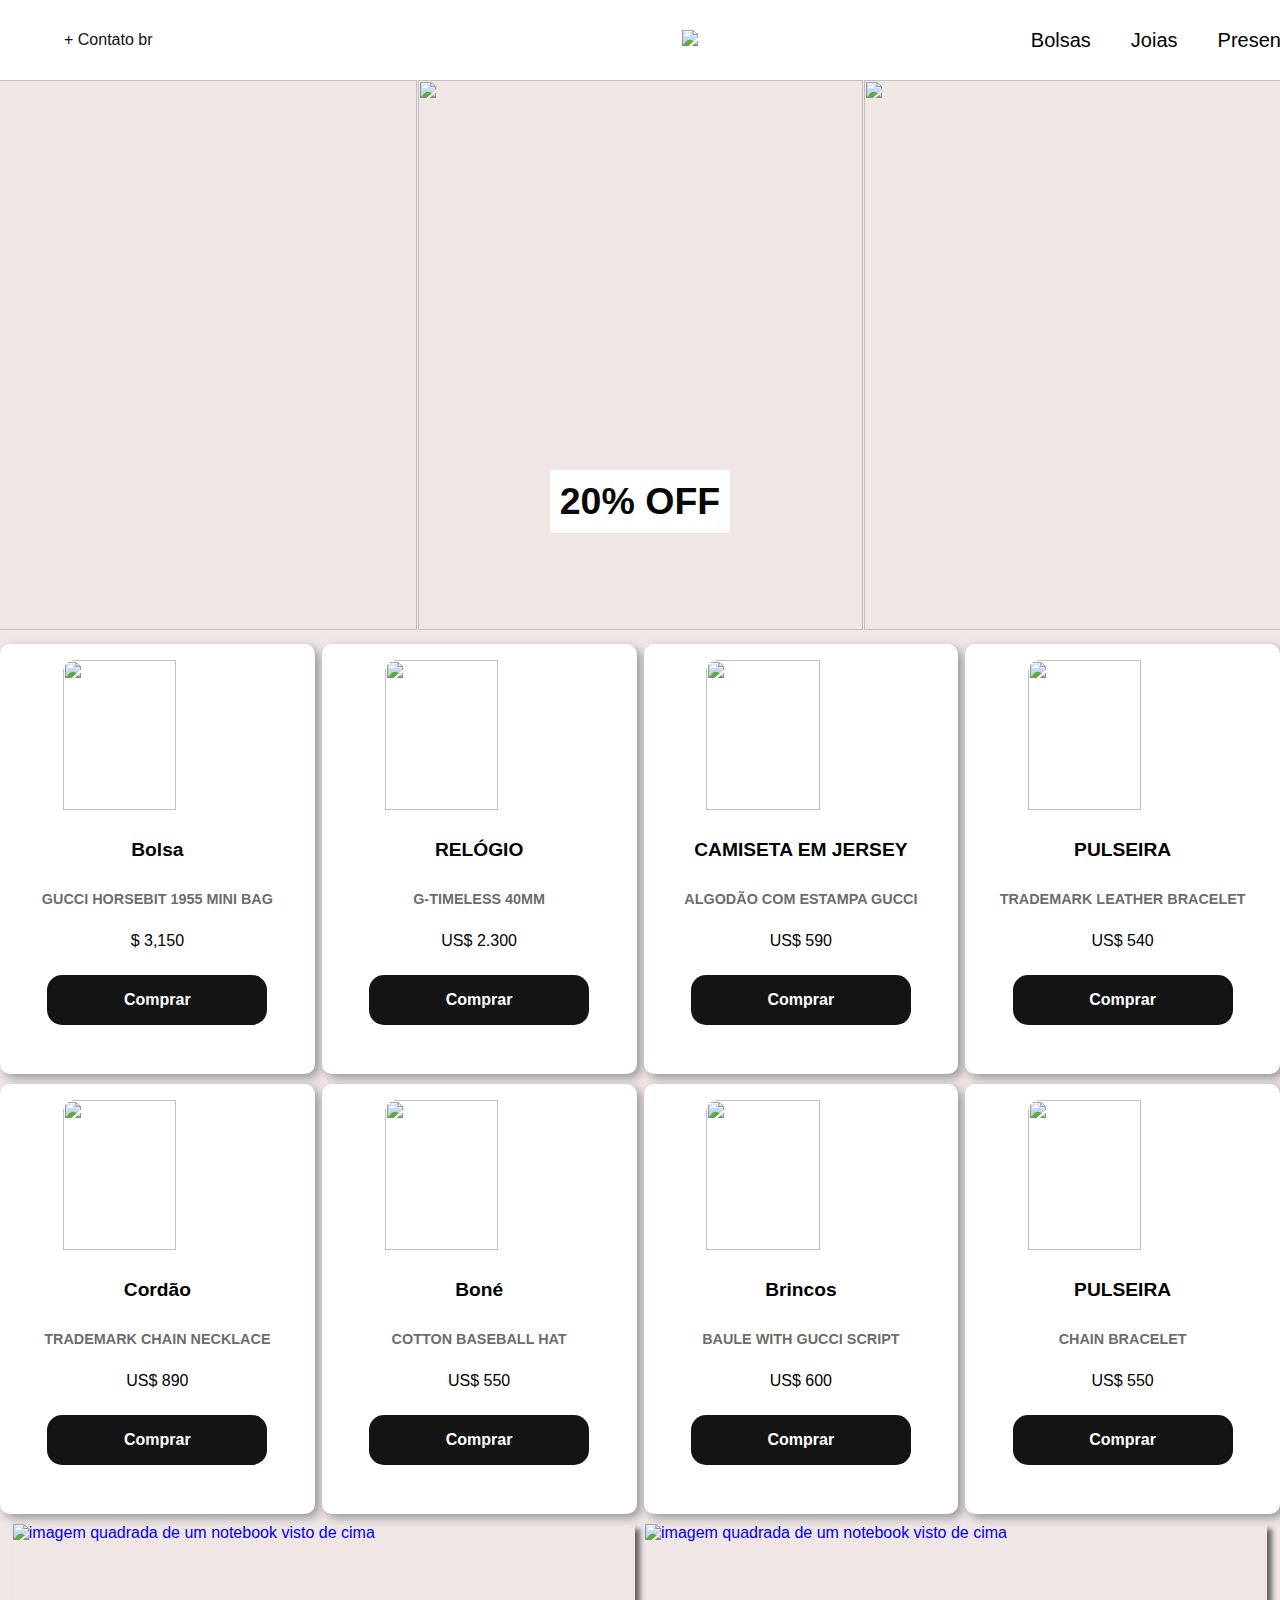
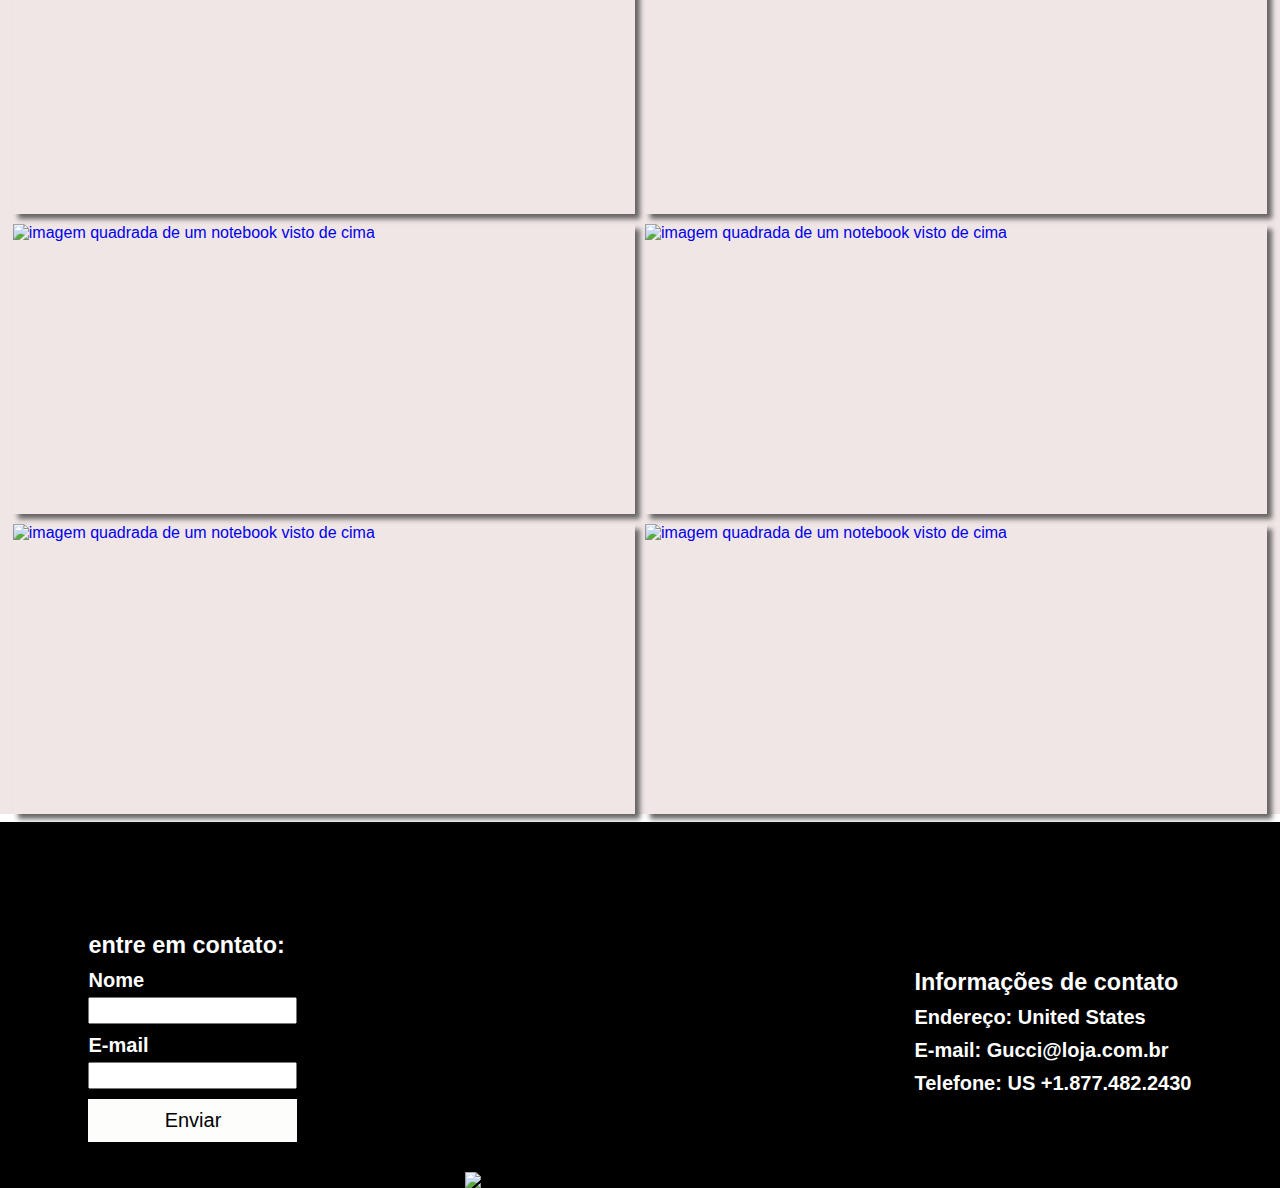
==== landing-page-gucci/index.html @ 6adf0e4d "grid com imagens e  footer" ====
<!DOCTYPE html>
<html lang="pt-br">
<head>
    <meta charset="UTF-8">
    <meta name="viewport" content="width=device-width, initial-scale=1.0">
    <title>Document</title>
    <link rel="stylesheet" href="style.css">
</head>
<body>
    <header>
        <nav class="navbar">
            <div class="navbar-left">
                <a href="https://www.gucci.com/us/en/st/contact-us" class="contact" target="_blank">+ Contato br</a>
            </div>
            <div class="navbar-center">
                <a href="https://www.gucci.com/us/en/" class="logo" target="_blank">
                    <img src="https://upload.wikimedia.org/wikipedia/commons/9/9b/Gucci_logo.png" width="170px">
                </a>
            </div>
            <div class="navbar-right">
                <a href="https://www.gucci.com/us/en/ca/women/handbags-c-women-handbags" class="submenu" target="_blank
                ">Bolsas</a>
                <a href="https://www.gucci.com/us/en/ca/jewelry-watches-c-jewelry-watches" class="submenu" target="_blank">Joias</a>
                <a href="https://www.gucci.com/us/en/nst/gifts" class="submenu" target="_blank">Presentes</a>
            </div>
        </nav>
    </header>
    <main>
        <section class="section_img">
          <div class="home-title">
            <h2 class="title">20% OFF</h2>         
          </div>
            <a href="https://www.gucci.com/us/en/ca/whats-new/new-in/this-week-women-c-new-women" target="_blank">
                <img class="img" src="//media.gucci.com/style/DarkGray_Center_0_0_490x490/1710928925/796936_I4600_8005_003_100_0000_Light-Baule-earrings-with-Gucci-script.jpg">
            </a>
            <a href="https://www.gucci.com/us/en/ca/whats-new/new-in/this-week-women-c-new-women" target="_blank">
              <img class="img" src="//media.gucci.com/style/DarkGray_Center_0_0_490x490/1717435050/811705_KHNKG_8534_003_100_0000_Light-Padlock-small-shoulder-bag.jpg">

            </a>

            <a href="https://www.gucci.com/us/en/ca/whats-new/new-in/this-week-men-c-new-men" target="_blank">
              <img class="img" src="//media.gucci.com/style/DarkGray_Center_0_0_490x490/1712595767/797049_J8410_8163_003_100_0000_Light-Trademark-chain-necklace-with-tag.jpg">

            </a>
        </section>

        <section class="section_card">
            <div class="card">
                <img id="bolsa-gucci" src="//media.gucci.com/style/White_South_0_160_316x316/1618591505/658574_HUHHG_8565_001_077_0067_Light-Gucci-Horsebit-1955-mini-bag.jpg">
                <div>
                  <h1>Bolsa</h1>
                  <h2>GUCCI HORSEBIT 1955 MINI BAG</h2>
                  <span>$ 3,150</span>
                  <button>Comprar</button>             
                </div>
              </div>
            
              <div class="card">
                <img src="//media.gucci.com/style/White_South_0_160_316x316/1706636709/783396_I1600_9065_001_100_0000_Light-G-Timeless-watch-40mm.jpg">
                <div>
                  <h1>RELÓGIO </h1>
                  <h2>G-TIMELESS 40MM</h2>
                  <span>US$ 2.300</span>
                  <button>Comprar</button>
                </div>
              </div>

              <div class="card">
                <img src="//media.gucci.com/style/Transparent_Center_0_0_250x170/1712150132/784361_XJGKW_5904_001_100_0000_Light.png">
                <div>
                  <h1>CAMISETA EM JERSEY </h1>
                  <h2>ALGODÃO COM ESTAMPA GUCCI</h2>
                  <span>US$ 590</span>
                  <button>Comprar</button>
                </div>
              </div>
            
              <div class="card">
                <img src="//media.gucci.com/style/White_South_0_160_316x316/1709280123/797195_JAAGY_8163_001_100_0000_Light-Trademark-leather-bracelet-with-tag.jpg">
                <div>
                  <h1>PULSEIRA</h1>
                  <h2>TRADEMARK LEATHER BRACELET</h2>
                  <span>US$ 540</span>
                  <button>Comprar</button>
                </div>
              </div>
        </section>

        <section class="section_card2">
          <div class="card">
            <img src="//media.gucci.com/style/White_South_0_160_316x316/1716454839/797049_J8410_8163_001_100_0000_Light-Trademark-chain-necklace-with-tag.jpg">
            <div>
              <h1>Cordão</h1>
              <h2>TRADEMARK CHAIN NECKLACE</h2>
              <span>US$ 890</span>
              <button>Comprar</button>
            </div>
          </div>
          <div class="card">
            <img src="//media.gucci.com/style/White_South_0_160_316x316/1714408350/792782_4HBBB_4000_001_100_0000_Light-Cotton-baseball-hat-with-embroidery.jpg" width="150px">
            <div>
              <h1>Boné</h1>
              <h2>COTTON BASEBALL HAT</h2>
              <span>US$ 550</span>
              <button>Comprar</button>
            </div>
          </div>
          <div class="card">
            <img src="//media.gucci.com/style/White_South_0_160_316x316/1714488421/796936_I4600_8005_001_100_0000_Light-Baule-earrings-with-Gucci-script.jpg" width="150px" height="600px">
            <div>
              <h1>Brincos</h1>
              <h2>BAULE WITH GUCCI SCRIPT</h2>
              <span>US$ 600</span>
              <button>Comprar</button>
            </div>
          </div>
          <div class="card">
            <img src="//media.gucci.com/style/White_South_0_160_316x316/1715967114/796566_I4600_8005_001_100_0013_Light-Chain-bracelet-with-Gucci-script-tag.jpg">
            <div>
              <h1>PULSEIRA</h1>
              <h2>CHAIN BRACELET</h2>
              <span>US$ 550</span>
              <button>Comprar</button>
            </div>
          </div>
        </section>

        <section>
          <div class="img-item">
            <a href="#" class="img-grid-container">
              <img class="img-grid" src="//media.gucci.com/style/DarkGray_Center_0_0_490x490/1695745836/692508_XUAEB_1000_002_100_0000_Light-GG-star-tulle-top.jpg" alt="imagem quadrada de um notebook visto de cima">
            </a>

            <a href="#" class="img-grid-container">
              <img class="img-grid" src="//media.gucci.com/style/DarkGray_Center_0_0_490x490/1700591483/773725_XJF8W_9088_002_100_0000_Light-Cotton-jersey-mini-skirt-with-Web.jpg" alt="imagem quadrada de um notebook visto de cima">
            </a>
            
            <a href="#" class="img-grid-container">
              <img class="img-grid" src="//media.gucci.com/style/DarkGray_Center_0_0_490x490/1707240742/788104_ZAQWA_1000_002_100_0000_Light-Silk-and-lace-long-dress.jpg" alt="imagem quadrada de um notebook visto de cima">
            </a>

            <a href="#" class="img-grid-container">             
              <img class="img-grid" src="//media.gucci.com/style/DarkGray_Center_0_0_490x490/1698773629/699561_ZAJOL_9000_002_100_0000_Light-Cotton-poplin-shirt-with-Double-G.jpg" alt="imagem quadrada de um notebook visto de cima">
            </a>


            <a href="#" class="img-grid-container">
               <img class="img-grid" src="//media.gucci.com/style/DarkGray_Center_0_0_490x490/1698773582/699554_ZAJOM_4850_002_100_0000_Light-Cotton-shirt-with-Double-G-embroidery.jpg" alt="imagem quadrada de um notebook visto de cima">
            </a>


            <a href="#" class="img-grid-container">
              <img class="img-grid" src="//media.gucci.com/style/DarkGray_Center_0_0_490x490/1712150133/784361_XJGKW_5904_002_100_0000_Light-Cotton-jersey-T-shirt-with-Gucci-print.jpg" alt="imagem quadrada de um notebook visto de cima">
            </a>
          </div>
        </section>
    </main>

    <footer>
      <section>

        <div class="footer-container">
          <div class="footer-form">
            <h3>entre em contato:</h3>
            <form action="#">
                <label for="name">Nome</label>
                <input type="text" id="name" name="name">
                <label for="email">E-mail</label>
                <input type="email" name="email" id="email">
                <button type="submit">Enviar</button>
            </form>
        </div>
  
    
        <div class="footer-contact">
            <h3>Informações de contato</h3>
            <p>Endereço: United States</p>
            <p>E-mail: Gucci@loja.com.br</p>
            <p>Telefone: US +1.877.482.2430</p>
        </div>
        </div>
  
        <div class="footer-logo">
          <img src="https://static.vecteezy.com/system/resources/previews/023/869/455/original/gucci-logo-brand-symbol-name-white-design-clothes-fashion-illustration-with-black-background-free-vector.jpg" width="350px">
        </div>
      </section>     
    </footer>
</body>
</html>
---- landing-page-gucci/style.css ----
* {
    margin: 0;
    padding: 0;
    box-sizing: border-box;
}


body{
    font-family: sans-serif;
    width: 100%;
}

main{
    background-color: rgba(233, 218, 218, 0.67);
}

.navbar{
    display: flex;
    align-items: center;
    justify-content: space-between;
    max-width: 1180px;
    padding: 1.5rem 4rem;
    height: 80px;
}

a{
    text-decoration: none;
}

.contact {
    color: rgb(19, 15, 15);
}

.navbar-left, .navbar-center, .navbar-right {
    display: flex;
    align-items: center;
}

.navbar-center {
    flex-grow: 1;
    justify-content: center;
    width: 80%;
}

.navbar-left{
    width: 38%;
}

.navbar-right a {
    margin: 20px;
}

.navbar-right{
    width: 10%;
}

.submenu{
    color: black;
    font-size: 20px;
}

/* .img{
    display: flex;
    position: absolute;
    height: 87%;
    width: 100%;
    z-index: 1
} */

.section_img{
    display: flex;
    justify-content: center;
}

.img{
    width: 445px;
    height: 550px;
    transition: 0.5s ease-in-out;
}

.img:first-child{
    margin-left: 1px;
}

.img:hover{
    transform: translateX(-15px);
    cursor: pointer;
}
.section_card{
    display: flex;
    align-items: center;
    justify-content: space-evenly;
    margin-top: 10px;
    gap: 7px;
    font-family: sans-serif;
    
}

.section_card2{
    display: flex;
    align-items: center;
    justify-content: space-evenly;
    margin-top: 10px;
    gap: 7px;
}

.card {
    background-color: #fff;
    width: 430px;
    height: 430px;
    /* height: 80%; */
    border-radius: 10px;
    box-shadow: 4px 4px 10px rgba(128, 128, 128, 0.783);
  }
  .card img {
    width: 60%;
    height: 150px;
    border-top-left-radius: 12px;
    border-top-right-radius: 12px;
    margin-left: 20%;
    margin-top: 5%;
  }
  .card div {
    display: flex;
    flex-direction: column;
    justify-content: center;
    align-items: center;
    gap: 20px;
    /* height: 40%; */
    margin: 20px;
  }
  .card h1 {
    font-size: 1.2rem;
    margin: 5px;
  }
  .card h2 {
    font-size: .9rem;
    color: #5c5c5ceb;
    margin: 5px;
  }
  .card button {
    margin: 5px;
    background-color: #141414;
    height: 50px;
    border: none;
    padding: 4px;
    width: 80%;
    color: rgb(255, 255, 255);
    font-size: 1rem;
    font-weight: bold;
    border-radius: 15px;
   
  }
  .card button:hover {
    background-color: rgb(182, 177, 177);
    color: rgb(248, 248, 252);
    cursor: pointer;
  }

/* tentando colocar um nome sobrepondo as imagens */
.home-title{
    display: flex;
    align-items: center;
    justify-content: center;
    position: absolute;
    top: 470px;
    z-index: 999;
    font-size: 25px;
    color: rgb(8, 8, 8);
    background-color: rgb(255, 255, 255);
}

.title{
    margin: 10px;
    font-weight: bold;
    font-family:"Gucci Sans Pro", Helvetica, Arial, sans-serif;
}

.img-item{
    display: flex;
    flex-wrap: wrap;
    justify-content: space-evenly;
    gap: 10px;
    padding: 0 1vw;
    margin-top: 10px;

}

.img-grid-container{
    width: 430px;
    height: 290px;
    box-shadow: 5px 5px 5px rgb(104, 101, 101);
    flex-grow: 1;
}

.img-grid{
    width: 100%;
    height: 100%;
    object-fit: cover;
}

footer{
    font-size: 20px;
    font-weight: bold;
    font-family: Arial, Helvetica, sans-serif;
}

.footer-container {
    display: flex;
    justify-content: space-around;
    align-items: center;
    background-color: black;
    color: white;
    padding: 30px;
    margin-top: 8px;
}

.footer-logo{
    background-color: black;
    display: flex;
    justify-content: center;
}


.footer-form h3, .footer-contact h3 {
    margin-bottom: 10px;
    margin-top: 80px;
}



.footer-form form{
    display: flex;
    flex-direction: column;
    margin-right: 500px;
}

.footer-form label {
    margin-bottom: 5px;
}

.footer-form input {
    margin-bottom: 10px;
    padding: 3px;
    font-size: 15px;
}

.footer-form button {
    padding: 10px;
    font-size: 20px;
    background-color: rgb(253, 253, 251);
    border: none;
    cursor: pointer;
}

.footer-contact p {
    margin-bottom: 10px;
}
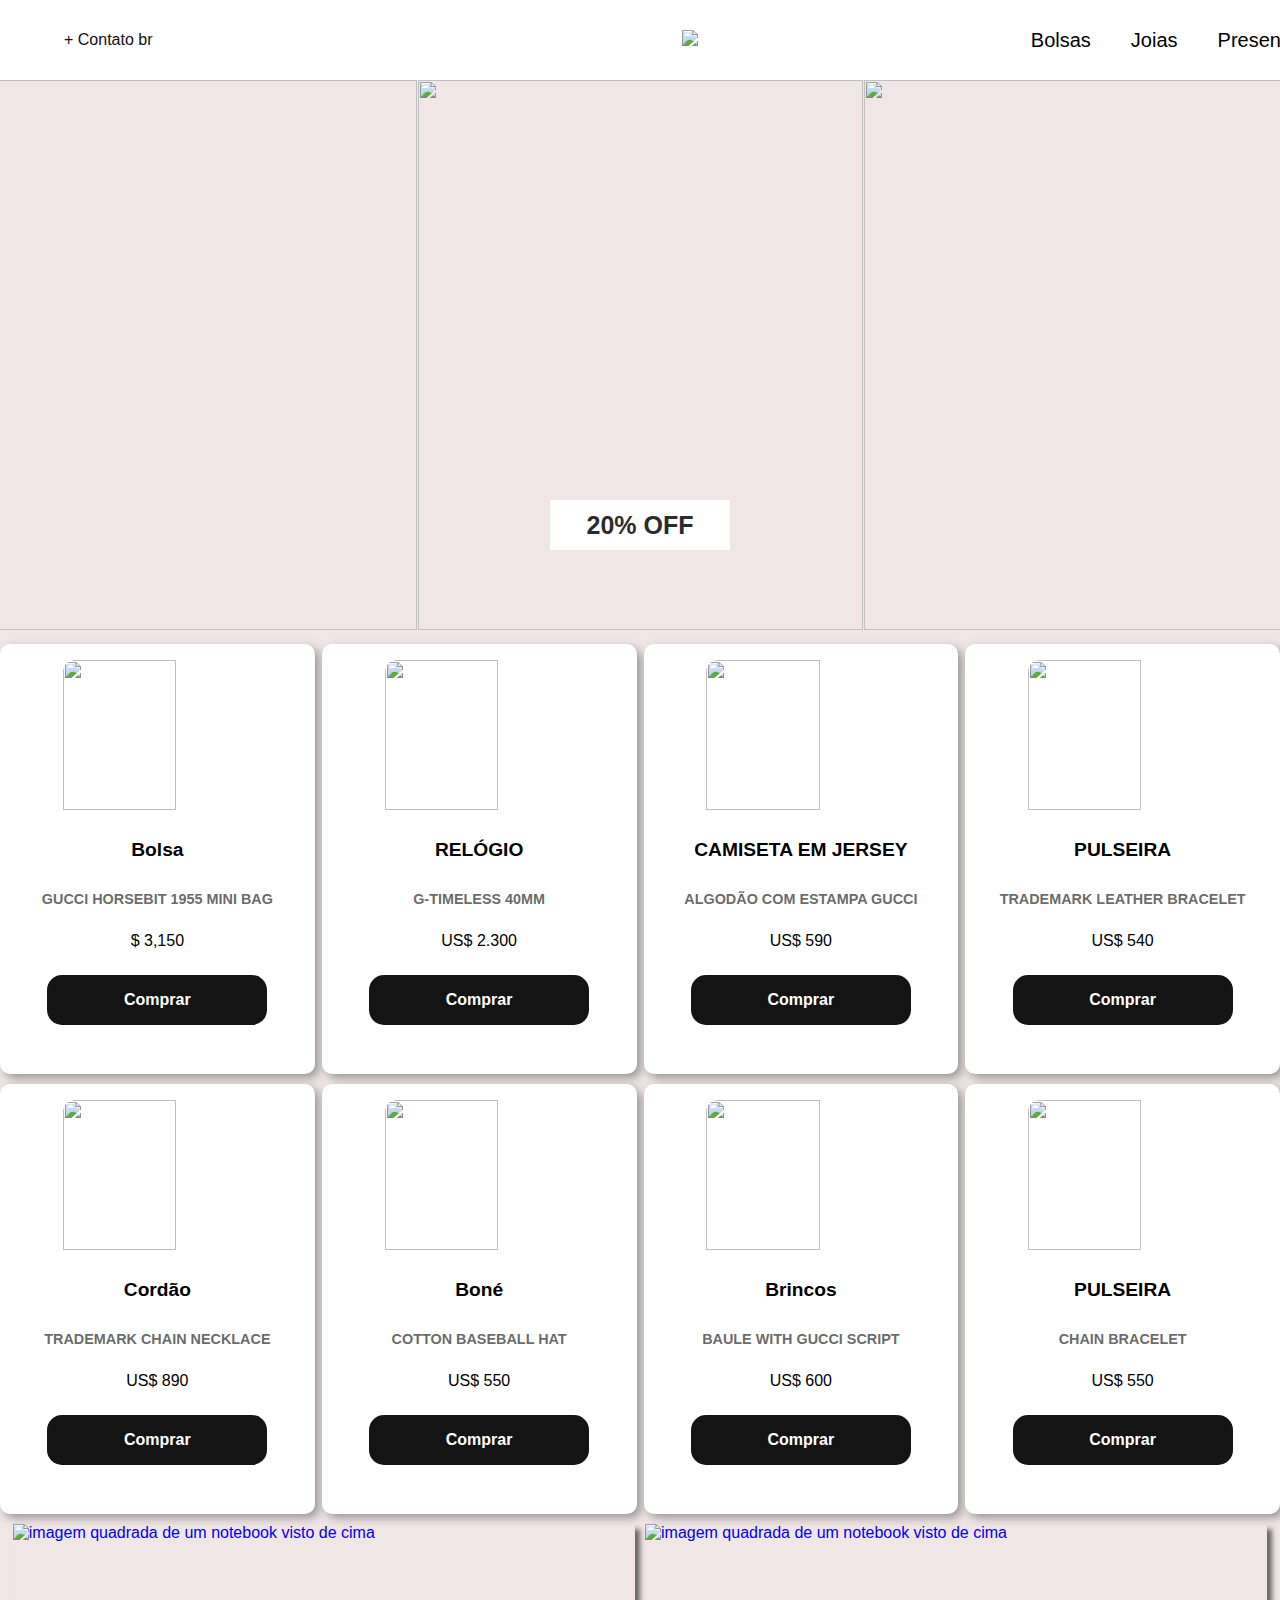
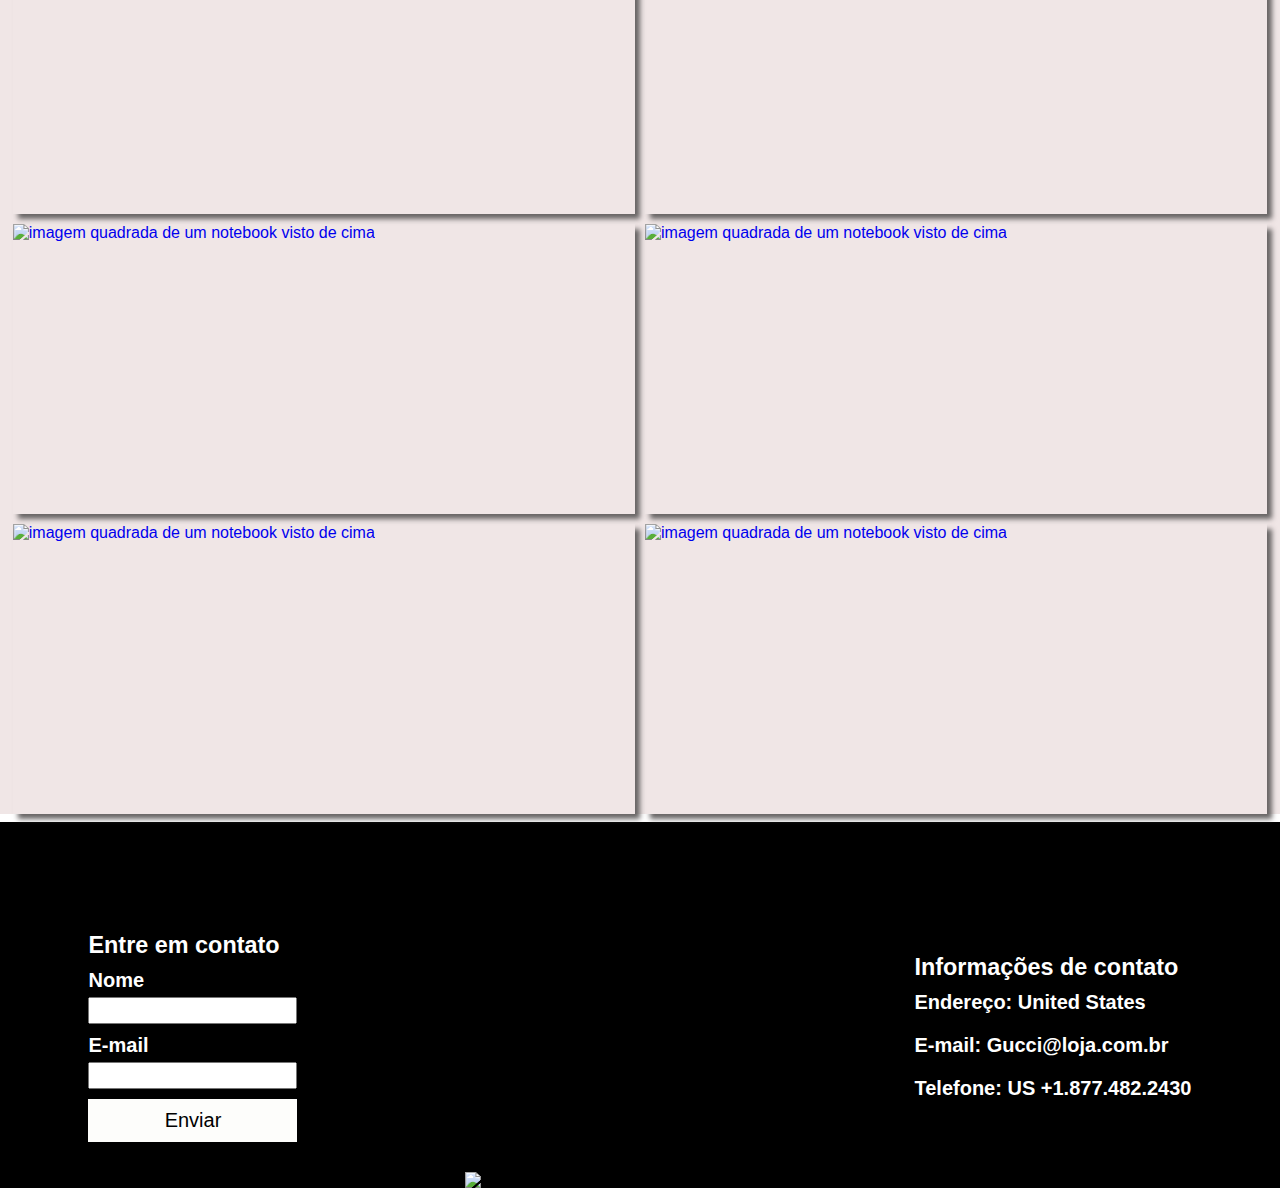
==== commit 64868647: "add ajustes finos" ====
--- a/landing-page-gucci/index.html
+++ b/landing-page-gucci/index.html
@@ -34,7 +34,7 @@
                 <img class="img" src="//media.gucci.com/style/DarkGray_Center_0_0_490x490/1710928925/796936_I4600_8005_003_100_0000_Light-Baule-earrings-with-Gucci-script.jpg">
             </a>
             <a href="https://www.gucci.com/us/en/ca/whats-new/new-in/this-week-women-c-new-women" target="_blank">
-              <img class="img" src="//media.gucci.com/style/DarkGray_Center_0_0_490x490/1717435050/811705_KHNKG_8534_003_100_0000_Light-Padlock-small-shoulder-bag.jpg">
+              <img class="img" src="//media.gucci.com/style/DarkGray_Center_0_0_490x490/1715014068/796566_I4600_8005_003_100_0000_Light-Chain-bracelet-with-Gucci-script-tag.jpg">
 
             </a>
 
@@ -126,30 +126,30 @@
         </section>
 
         <section>
-          <div class="img-item">
-            <a href="#" class="img-grid-container">
+          <div class="img-grid-container">
+            <a href="#" class="img-item">
               <img class="img-grid" src="//media.gucci.com/style/DarkGray_Center_0_0_490x490/1695745836/692508_XUAEB_1000_002_100_0000_Light-GG-star-tulle-top.jpg" alt="imagem quadrada de um notebook visto de cima">
             </a>
 
-            <a href="#" class="img-grid-container">
+            <a href="#" class="img-item">
               <img class="img-grid" src="//media.gucci.com/style/DarkGray_Center_0_0_490x490/1700591483/773725_XJF8W_9088_002_100_0000_Light-Cotton-jersey-mini-skirt-with-Web.jpg" alt="imagem quadrada de um notebook visto de cima">
             </a>
             
-            <a href="#" class="img-grid-container">
+            <a href="#" class="img-item">
               <img class="img-grid" src="//media.gucci.com/style/DarkGray_Center_0_0_490x490/1707240742/788104_ZAQWA_1000_002_100_0000_Light-Silk-and-lace-long-dress.jpg" alt="imagem quadrada de um notebook visto de cima">
             </a>
 
-            <a href="#" class="img-grid-container">             
+            <a href="#" class="img-item">             
               <img class="img-grid" src="//media.gucci.com/style/DarkGray_Center_0_0_490x490/1698773629/699561_ZAJOL_9000_002_100_0000_Light-Cotton-poplin-shirt-with-Double-G.jpg" alt="imagem quadrada de um notebook visto de cima">
             </a>
 
 
-            <a href="#" class="img-grid-container">
+            <a href="#" class="img-item">
                <img class="img-grid" src="//media.gucci.com/style/DarkGray_Center_0_0_490x490/1698773582/699554_ZAJOM_4850_002_100_0000_Light-Cotton-shirt-with-Double-G-embroidery.jpg" alt="imagem quadrada de um notebook visto de cima">
             </a>
 
 
-            <a href="#" class="img-grid-container">
+            <a href="#" class="img-item">
               <img class="img-grid" src="//media.gucci.com/style/DarkGray_Center_0_0_490x490/1712150133/784361_XJGKW_5904_002_100_0000_Light-Cotton-jersey-T-shirt-with-Gucci-print.jpg" alt="imagem quadrada de um notebook visto de cima">
             </a>
           </div>
@@ -161,7 +161,7 @@
 
         <div class="footer-container">
           <div class="footer-form">
-            <h3>entre em contato:</h3>
+            <h3>Entre em contato</h3>
             <form action="#">
                 <label for="name">Nome</label>
                 <input type="text" id="name" name="name">
--- a/landing-page-gucci/style.css
+++ b/landing-page-gucci/style.css
@@ -59,13 +59,6 @@
     font-size: 20px;
 }
 
-/* .img{
-    display: flex;
-    position: absolute;
-    height: 87%;
-    width: 100%;
-    z-index: 1
-} */
 
 .section_img{
     display: flex;
@@ -163,20 +156,22 @@
     align-items: center;
     justify-content: center;
     position: absolute;
-    top: 470px;
+    top: 500px;
     z-index: 999;
+    width: 180px;
+    height: 50px;
+    color: rgb(44, 43, 43);
+    background-color: rgb(255, 255, 255);
+}
+
+.title{
     font-size: 25px;
-    color: rgb(8, 8, 8);
-    background-color: rgb(255, 255, 255);
-}
-
-.title{
     margin: 10px;
     font-weight: bold;
     font-family:"Gucci Sans Pro", Helvetica, Arial, sans-serif;
 }
 
-.img-item{
+.img-grid-container{
     display: flex;
     flex-wrap: wrap;
     justify-content: space-evenly;
@@ -186,7 +181,7 @@
 
 }
 
-.img-grid-container{
+.img-item{
     width: 430px;
     height: 290px;
     box-shadow: 5px 5px 5px rgb(104, 101, 101);
@@ -254,14 +249,14 @@
 }
 
 .footer-contact p {
-    margin-bottom: 10px;
-}
-
-
-
-
-
-
-
-
-
+    margin-bottom: 20px;
+}
+
+
+
+
+
+
+
+
+
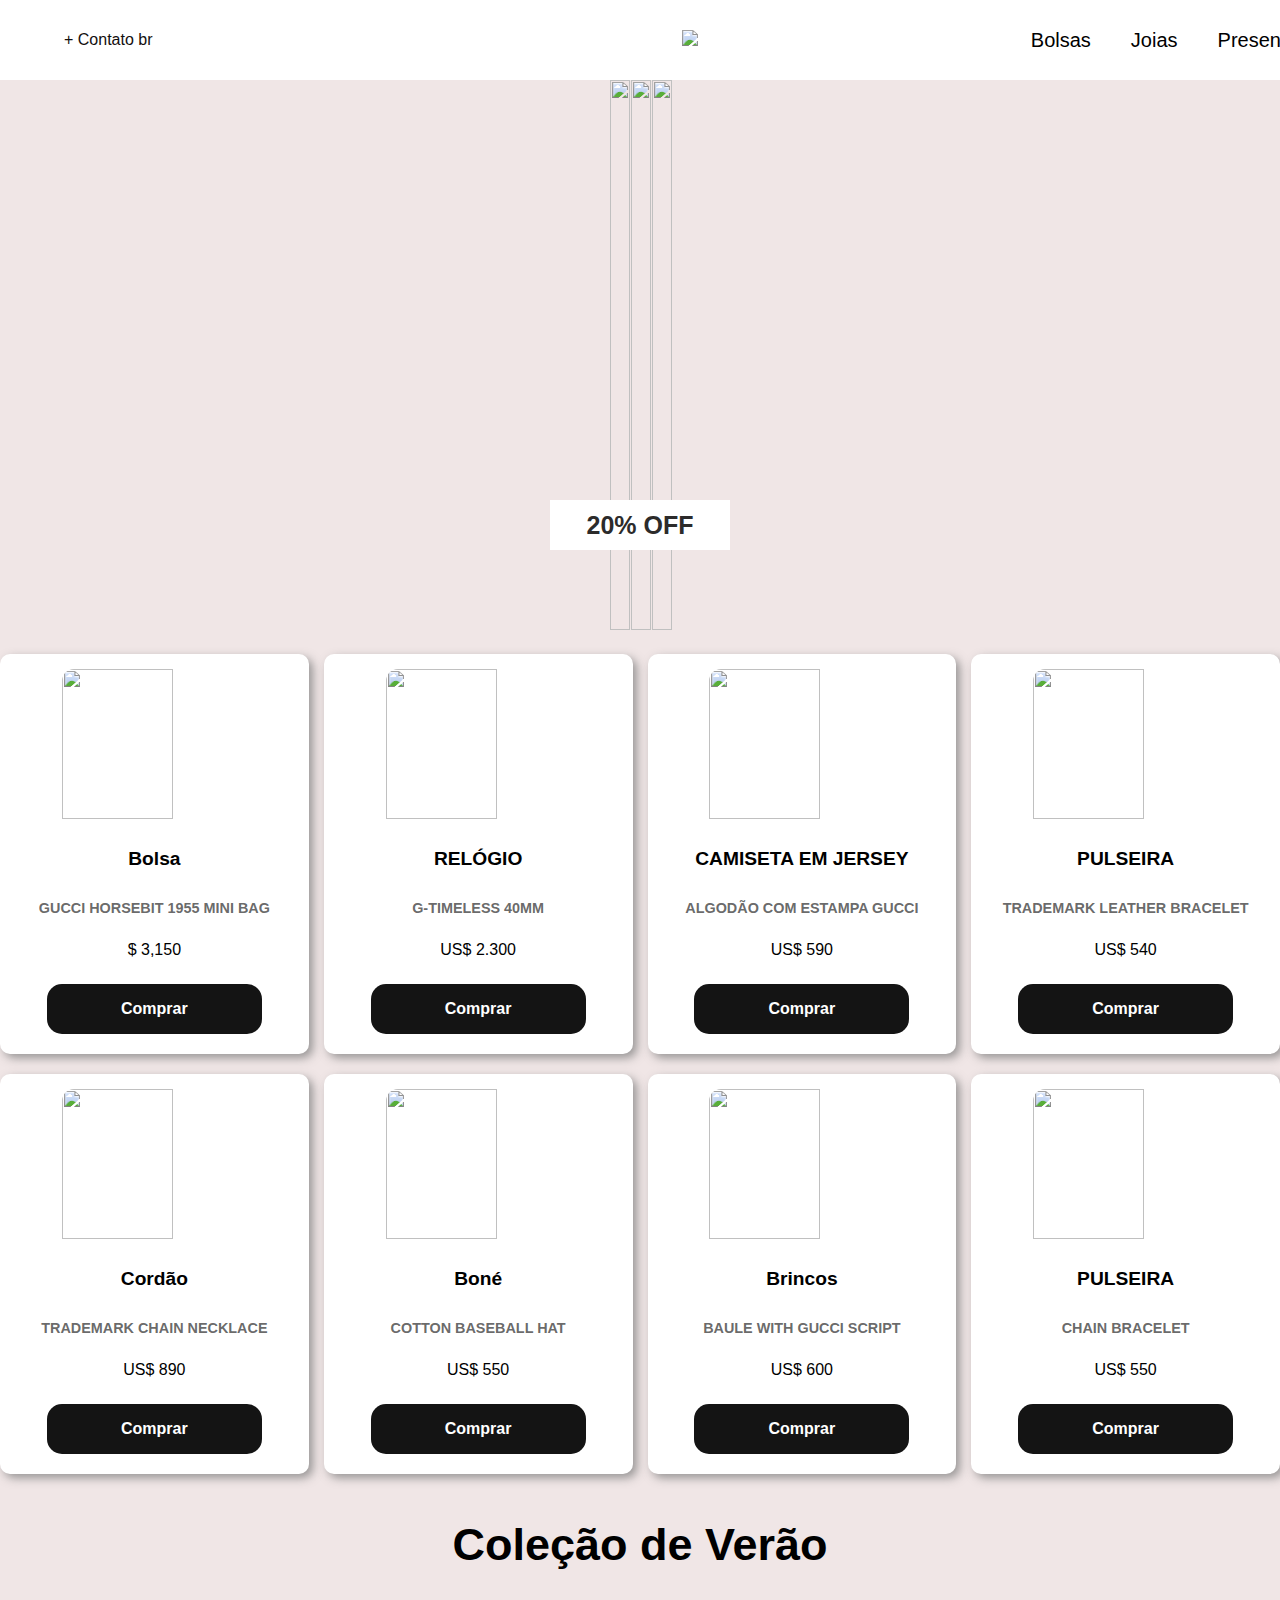
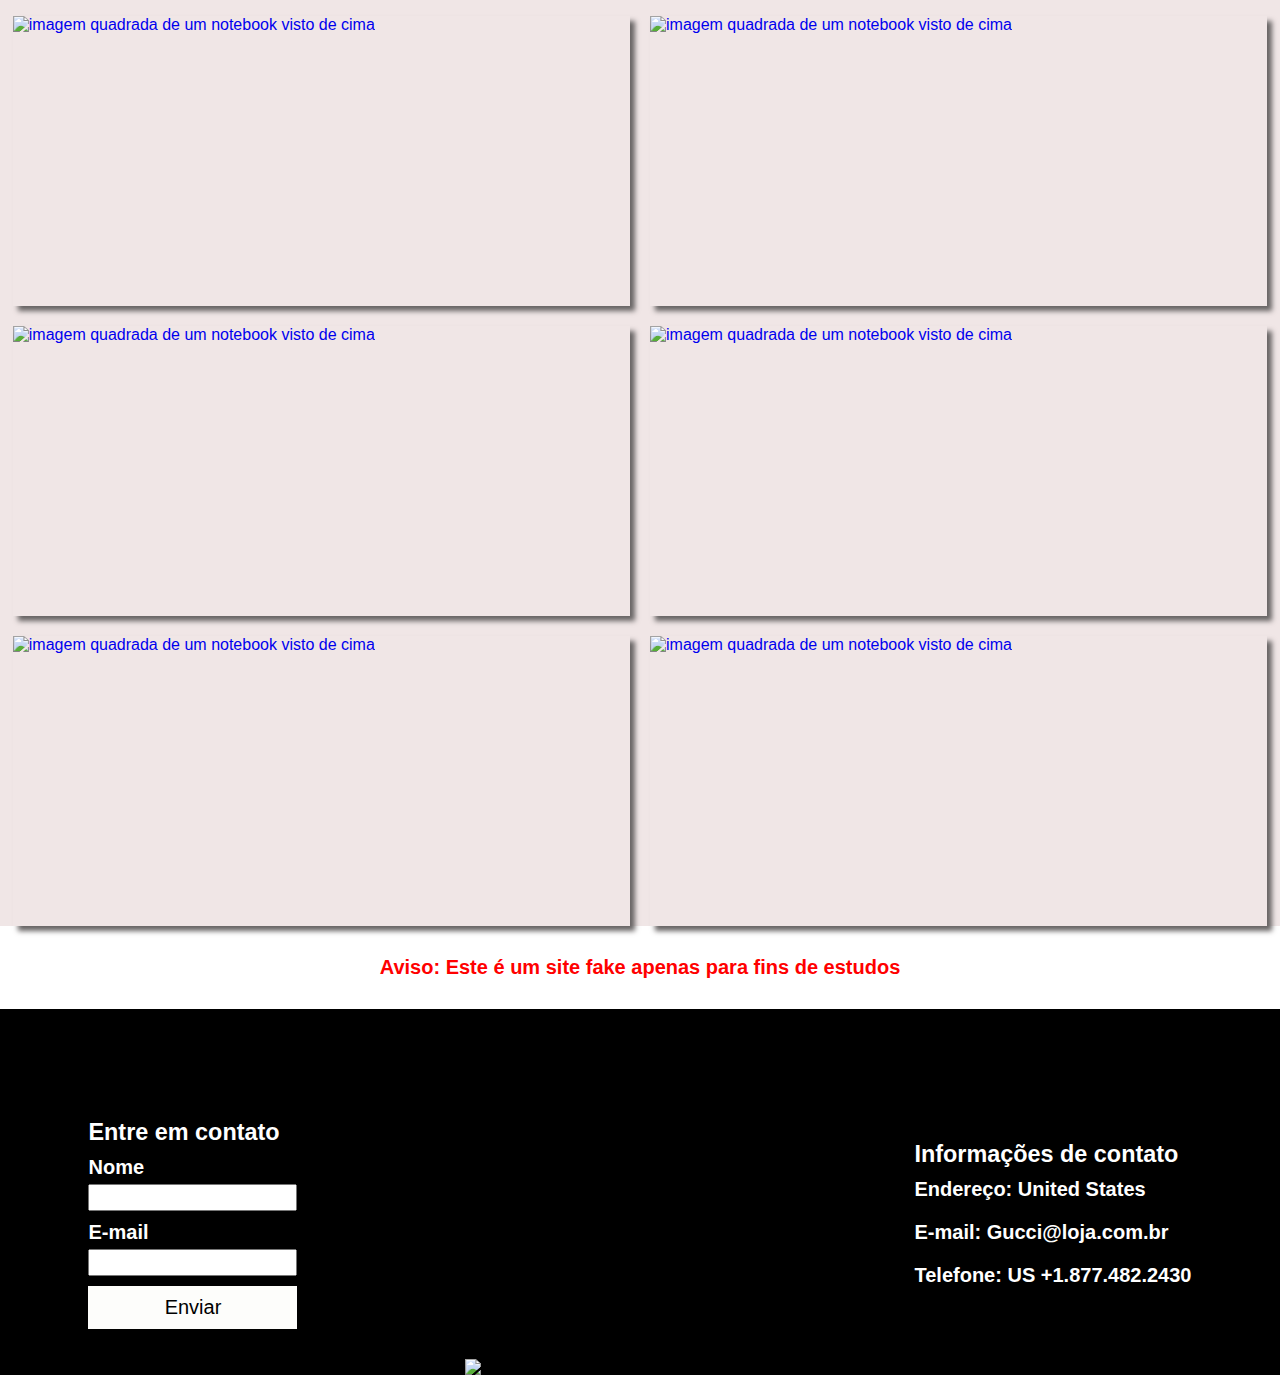
==== commit 0aa24b3c: "manutenção" ====
--- a/landing-page-gucci/index.html
+++ b/landing-page-gucci/index.html
@@ -126,6 +126,7 @@
         </section>
 
         <section>
+          <h2 class="h3-grid-img">Coleção de Verão</h2>
           <div class="img-grid-container">
             <a href="#" class="img-item">
               <img class="img-grid" src="//media.gucci.com/style/DarkGray_Center_0_0_490x490/1695745836/692508_XUAEB_1000_002_100_0000_Light-GG-star-tulle-top.jpg" alt="imagem quadrada de um notebook visto de cima">
@@ -158,7 +159,7 @@
 
     <footer>
       <section>
-
+        <p class="alerta">Aviso: Este é um site fake apenas para fins de estudos</p>
         <div class="footer-container">
           <div class="footer-form">
             <h3>Entre em contato</h3>
--- a/landing-page-gucci/style.css
+++ b/landing-page-gucci/style.css
@@ -59,6 +59,26 @@
     font-size: 20px;
 }
 
+.home-title{
+    display: flex;
+    align-items: center;
+    justify-content: center;
+    position: absolute;
+    top: 500px;
+    z-index: 999;
+    width: 180px;
+    height: 50px;
+    color: rgb(44, 43, 43);
+    background-color: rgb(255, 255, 255);
+}
+
+.title{
+    font-size: 25px;
+    margin: 10px;
+    font-weight: bold;
+    font-family:"Gucci Sans Pro", Helvetica, Arial, sans-serif;
+}
+
 
 .section_img{
     display: flex;
@@ -66,7 +86,7 @@
 }
 
 .img{
-    width: 445px;
+    width: 99%;
     height: 550px;
     transition: 0.5s ease-in-out;
 }
@@ -83,8 +103,8 @@
     display: flex;
     align-items: center;
     justify-content: space-evenly;
-    margin-top: 10px;
-    gap: 7px;
+    margin-top: 20px;
+    gap: 15px;
     font-family: sans-serif;
     
 }
@@ -93,15 +113,14 @@
     display: flex;
     align-items: center;
     justify-content: space-evenly;
-    margin-top: 10px;
-    gap: 7px;
+    margin-top: 20px;
+    gap: 15px;
 }
 
 .card {
     background-color: #fff;
-    width: 430px;
-    height: 430px;
-    /* height: 80%; */
+    width: 350px;
+    height: 400px;
     border-radius: 10px;
     box-shadow: 4px 4px 10px rgba(128, 128, 128, 0.783);
   }
@@ -119,7 +138,6 @@
     justify-content: center;
     align-items: center;
     gap: 20px;
-    /* height: 40%; */
     margin: 20px;
   }
   .card h1 {
@@ -150,32 +168,14 @@
     cursor: pointer;
   }
 
-/* tentando colocar um nome sobrepondo as imagens */
-.home-title{
-    display: flex;
-    align-items: center;
-    justify-content: center;
-    position: absolute;
-    top: 500px;
-    z-index: 999;
-    width: 180px;
-    height: 50px;
-    color: rgb(44, 43, 43);
-    background-color: rgb(255, 255, 255);
-}
-
-.title{
-    font-size: 25px;
-    margin: 10px;
-    font-weight: bold;
-    font-family:"Gucci Sans Pro", Helvetica, Arial, sans-serif;
-}
+
+
 
 .img-grid-container{
     display: flex;
     flex-wrap: wrap;
     justify-content: space-evenly;
-    gap: 10px;
+    gap: 20px;
     padding: 0 1vw;
     margin-top: 10px;
 
@@ -208,6 +208,12 @@
     color: white;
     padding: 30px;
     margin-top: 8px;
+}
+
+.alerta{
+    color: red;
+    text-align: center;
+    margin: 30px;
 }
 
 .footer-logo{
@@ -252,11 +258,19 @@
     margin-bottom: 20px;
 }
 
-
-
-
-
-
-
-
-
+.h3-grid-img{
+    text-align: center;
+    margin: 45px;
+    font-size: 45px;
+    font-family: Arial, Helvetica, sans-serif;
+    font-weight: bold;
+}
+
+
+
+
+
+
+
+
+
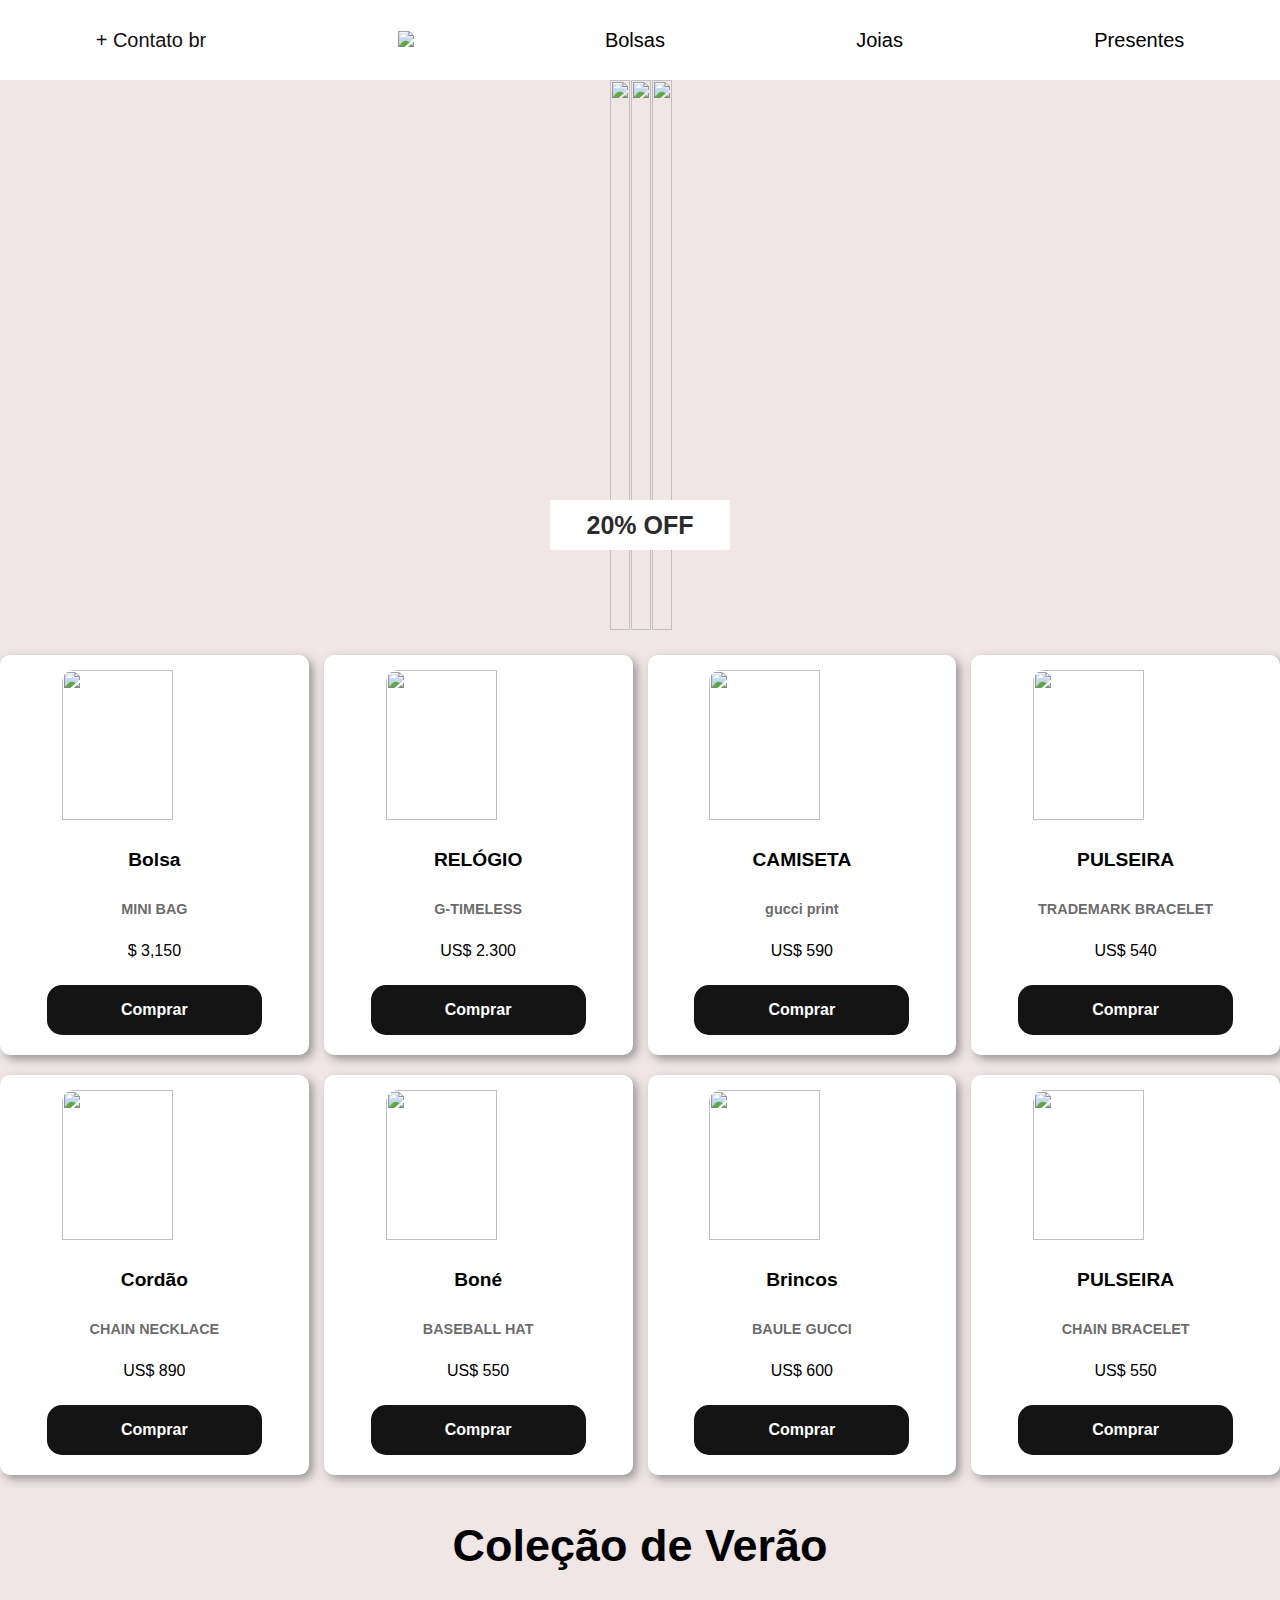
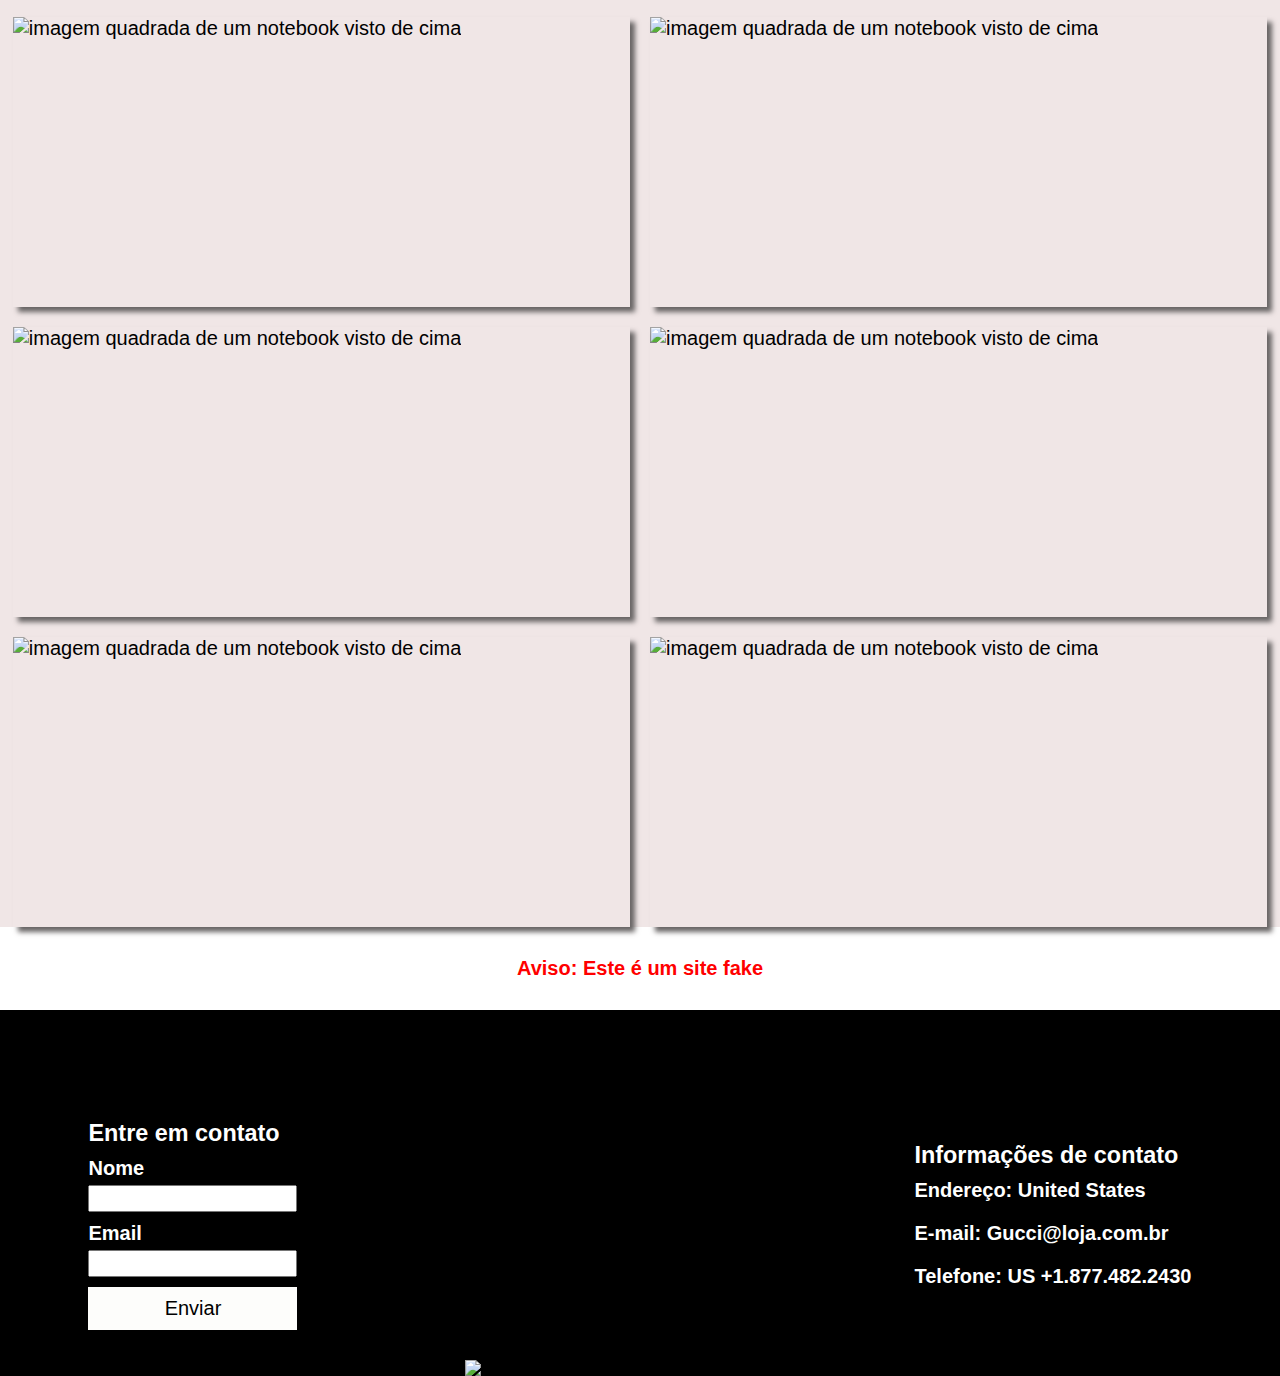
==== commit 510a0bcc: "deixando o site responsivo" ====
--- a/landing-page-gucci/index.html
+++ b/landing-page-gucci/index.html
@@ -9,20 +9,24 @@
 <body>
     <header>
         <nav class="navbar">
-            <div class="navbar-left">
-                <a href="https://www.gucci.com/us/en/st/contact-us" class="contact" target="_blank">+ Contato br</a>
-            </div>
-            <div class="navbar-center">
+                <a href="https://www.gucci.com/us/en/st/contact-us" class="contact" target="_blank">
+                  + Contato br
+                </a>
                 <a href="https://www.gucci.com/us/en/" class="logo" target="_blank">
                     <img src="https://upload.wikimedia.org/wikipedia/commons/9/9b/Gucci_logo.png" width="170px">
                 </a>
-            </div>
-            <div class="navbar-right">
-                <a href="https://www.gucci.com/us/en/ca/women/handbags-c-women-handbags" class="submenu" target="_blank
-                ">Bolsas</a>
-                <a href="https://www.gucci.com/us/en/ca/jewelry-watches-c-jewelry-watches" class="submenu" target="_blank">Joias</a>
-                <a href="https://www.gucci.com/us/en/nst/gifts" class="submenu" target="_blank">Presentes</a>
-            </div>
+
+                <a href="https://www.gucci.com/us/en/ca/women/handbags-c-women-handbags" class="submenu" target="_blank">
+                  Bolsas
+                </a>
+
+                <a href="https://www.gucci.com/us/en/ca/jewelry-watches-c-jewelry-watches" class="submenu" target="_blank">
+                  Joias
+                </a>
+                <a href="https://www.gucci.com/us/en/nst/gifts" class="submenu" target="_blank">
+                  Presentes
+                </a>
+            
         </nav>
     </header>
     <main>
@@ -49,7 +53,7 @@
                 <img id="bolsa-gucci" src="//media.gucci.com/style/White_South_0_160_316x316/1618591505/658574_HUHHG_8565_001_077_0067_Light-Gucci-Horsebit-1955-mini-bag.jpg">
                 <div>
                   <h1>Bolsa</h1>
-                  <h2>GUCCI HORSEBIT 1955 MINI BAG</h2>
+                  <h2>MINI BAG</h2>
                   <span>$ 3,150</span>
                   <button>Comprar</button>             
                 </div>
@@ -59,7 +63,7 @@
                 <img src="//media.gucci.com/style/White_South_0_160_316x316/1706636709/783396_I1600_9065_001_100_0000_Light-G-Timeless-watch-40mm.jpg">
                 <div>
                   <h1>RELÓGIO </h1>
-                  <h2>G-TIMELESS 40MM</h2>
+                  <h2>G-TIMELESS</h2>
                   <span>US$ 2.300</span>
                   <button>Comprar</button>
                 </div>
@@ -68,8 +72,8 @@
               <div class="card">
                 <img src="//media.gucci.com/style/Transparent_Center_0_0_250x170/1712150132/784361_XJGKW_5904_001_100_0000_Light.png">
                 <div>
-                  <h1>CAMISETA EM JERSEY </h1>
-                  <h2>ALGODÃO COM ESTAMPA GUCCI</h2>
+                  <h1>CAMISETA </h1>
+                  <h2> gucci print</h2>
                   <span>US$ 590</span>
                   <button>Comprar</button>
                 </div>
@@ -79,7 +83,7 @@
                 <img src="//media.gucci.com/style/White_South_0_160_316x316/1709280123/797195_JAAGY_8163_001_100_0000_Light-Trademark-leather-bracelet-with-tag.jpg">
                 <div>
                   <h1>PULSEIRA</h1>
-                  <h2>TRADEMARK LEATHER BRACELET</h2>
+                  <h2>TRADEMARK BRACELET</h2>
                   <span>US$ 540</span>
                   <button>Comprar</button>
                 </div>
@@ -91,7 +95,7 @@
             <img src="//media.gucci.com/style/White_South_0_160_316x316/1716454839/797049_J8410_8163_001_100_0000_Light-Trademark-chain-necklace-with-tag.jpg">
             <div>
               <h1>Cordão</h1>
-              <h2>TRADEMARK CHAIN NECKLACE</h2>
+              <h2>CHAIN NECKLACE</h2>
               <span>US$ 890</span>
               <button>Comprar</button>
             </div>
@@ -100,7 +104,7 @@
             <img src="//media.gucci.com/style/White_South_0_160_316x316/1714408350/792782_4HBBB_4000_001_100_0000_Light-Cotton-baseball-hat-with-embroidery.jpg" width="150px">
             <div>
               <h1>Boné</h1>
-              <h2>COTTON BASEBALL HAT</h2>
+              <h2>BASEBALL HAT</h2>
               <span>US$ 550</span>
               <button>Comprar</button>
             </div>
@@ -109,7 +113,7 @@
             <img src="//media.gucci.com/style/White_South_0_160_316x316/1714488421/796936_I4600_8005_001_100_0000_Light-Baule-earrings-with-Gucci-script.jpg" width="150px" height="600px">
             <div>
               <h1>Brincos</h1>
-              <h2>BAULE WITH GUCCI SCRIPT</h2>
+              <h2>BAULE GUCCI</h2>
               <span>US$ 600</span>
               <button>Comprar</button>
             </div>
@@ -159,14 +163,14 @@
 
     <footer>
       <section>
-        <p class="alerta">Aviso: Este é um site fake apenas para fins de estudos</p>
+        <p class="alerta">Aviso: Este é um site fake</p>
         <div class="footer-container">
           <div class="footer-form">
             <h3>Entre em contato</h3>
             <form action="#">
                 <label for="name">Nome</label>
                 <input type="text" id="name" name="name">
-                <label for="email">E-mail</label>
+                <label for="email">Email</label>
                 <input type="email" name="email" id="email">
                 <button type="submit">Enviar</button>
             </form>
--- a/landing-page-gucci/style.css
+++ b/landing-page-gucci/style.css
@@ -17,46 +17,19 @@
 .navbar{
     display: flex;
     align-items: center;
-    justify-content: space-between;
-    max-width: 1180px;
-    padding: 1.5rem 4rem;
+    justify-content: space-around;
+    width: 100%;
     height: 80px;
 }
 
 a{
     text-decoration: none;
+    font-size: 20px;
+    color: black;
 }
 
 .contact {
     color: rgb(19, 15, 15);
-}
-
-.navbar-left, .navbar-center, .navbar-right {
-    display: flex;
-    align-items: center;
-}
-
-.navbar-center {
-    flex-grow: 1;
-    justify-content: center;
-    width: 80%;
-}
-
-.navbar-left{
-    width: 38%;
-}
-
-.navbar-right a {
-    margin: 20px;
-}
-
-.navbar-right{
-    width: 10%;
-}
-
-.submenu{
-    color: black;
-    font-size: 20px;
 }
 
 .home-title{
@@ -208,6 +181,7 @@
     color: white;
     padding: 30px;
     margin-top: 8px;
+    width: 100%;
 }
 
 .alerta{
@@ -266,11 +240,101 @@
     font-weight: bold;
 }
 
-
-
-
-
-
-
-
-
+@media (max-width: 1000px){
+   body{
+    width: auto;
+   }
+    .footer-container{
+        display: inline-block;
+        width: 766px;
+    }
+
+    .footer-logo{
+        width: 766px;
+    }
+}
+
+@media (max-width: 500px) {
+    body{
+        overflow-x: hidden;
+    }
+    .navbar{
+        display: flex;
+        flex-direction: column;
+        height: 300px;
+    }
+
+    .img{
+        width: 100%;
+        height: 280px;
+    }
+
+    .home-title{
+        width: 120px;
+        height: 40px;
+    }
+
+    .title{
+        font-size: 20px;
+        margin: 10px;
+    }
+
+    .section_card{
+        display: inline-block;
+        padding: 33px;
+        margin-bottom: -84px;
+        
+    }
+
+    .section_card2{
+        display: inline-block;
+        padding: 33px;
+    }
+
+    .card{
+        display: flex;
+        flex-wrap: wrap;
+        flex-direction: column;
+        height: 250px;
+        margin-top: 15px;
+    }
+
+    .card div{
+        height: 80px;
+        display: flex;
+        flex-direction: column;
+        align-items: center;
+        gap: 3px;
+    }
+
+    .card img{
+        height: 80px;
+    }
+
+    .footer-container{
+        display: inline-block;
+        width: 430px;
+    }
+
+    .footer-form input{
+        width: 200px;
+    }
+
+    .footer-form button{
+        width: 150px;
+    }
+
+    .footer-logo{
+        width: 430px;
+    }
+}
+
+
+
+
+
+
+
+
+
+
